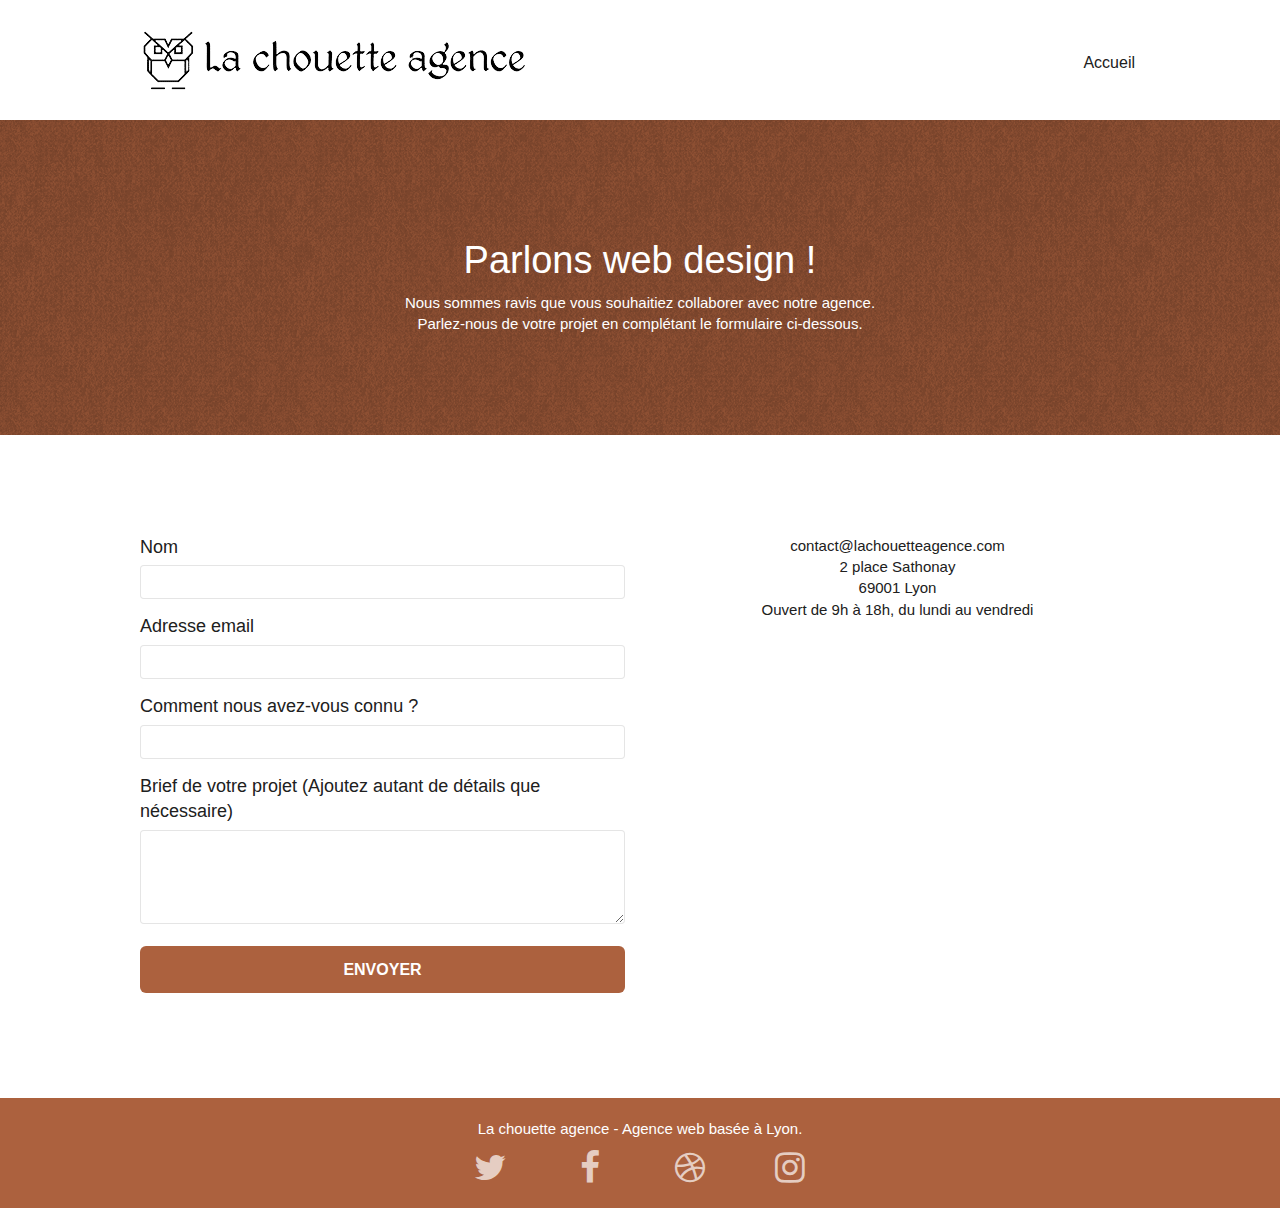
==== contact.html @ 0c772c14 "modif semantique" ====
<!doctype html>
<html lang="fr">

<head>
	<meta charset="utf-8">
	<meta name="description"
		content="La Chouette Agence est là pour vous accompagner dans vos différents projets : 
			Webdesign, création graphique sur mesure, charte graphique, responsive, 
			création de logo, création de site, newsletter, ergonomie web, etc - La Chouette Agence - Agence webdesign - Lyon." />
	<meta name="viewport" content="width=device-width, initial-scale=1.0, viewport-fit=cover">
	<link rel="shortcut icon" type="image/png" href="favicon.png">

	<!-- Latest compiled and minified CSS -->
	<link rel="stylesheet" type="text/css" href="./css/bootstrap.css">
	<link rel="stylesheet" type="text/css" href="style.css">
	<link rel="stylesheet" type="text/css" href="./css/font-awesome.css">
	<link rel="stylesheet" type="text/css" href="./css/et-line.css">

	<title>La chouette agence - Agence de Webdesign - Lyon</title>

	<!-- Analytics -->
	<!-- Global site tag (gtag.js) - Google Analytics -->
	<script async src="https://www.googletagmanager.com/gtag/js?id=UA-169346497-1"></script>
	<script>
		window.dataLayer = window.dataLayer || [];
		function gtag() { dataLayer.push(arguments); }
		gtag('js', new Date());

		gtag('config', 'UA-169346497-1');
	</script>
	<!-- Analytics END -->

</head>

<body>

	<!-- bloc-0 -->
	<header>
		<div class="bloc bgc-white l-bloc " id="bloc-0">
			<div class="container bloc-sm">
				<nav class="navbar row">
					<div class="navbar-header">
						<a class="navbar-brand" href="index.html"><img src="img/la-chouette-agence.png"
								alt="La chouette agence logo webdesign" /></a>
						<button id="nav-toggle" type="button" class="ui-navbar-toggle navbar-toggle"
							data-toggle="collapse" data-target=".navbar-1">
							<span class="sr-only">Toggle navigation</span><span class="icon-bar"></span><span
								class="icon-bar"></span><span class="icon-bar"></span>
						</button>
					</div>
					<div class="collapse navbar-collapse navbar-1 special-dropdown-nav">
						<ul class="site-navigation nav navbar-nav">
							<li>
								<a href="index.html">Accueil</a>
							</li>
						</ul>
					</div>
				</nav>
			</div>
		</div>
	</header>
	<!-- bloc-0 END -->

	<!-- Principal conteneur -->
	<main class="page-container">

		<!-- bloc-6 -->
		<section class="bloc bg-dots-bg bg-repeat bgc-atomic-tangerine d-bloc bloc-bg-texture texture-paper"
			id="bloc-6">
			<div class="container bloc-lg">
				<div class="row">
					<div class="col-sm-12">
						<h1 class="text-center hero-bloc-text tc-white">
							Parlons web design !
						</h1>
						<p class="text-center mg-lg tc-white tight-width-whitespace">
							Nous sommes ravis que vous souhaitiez collaborer avec notre agence.<br>
							Parlez-nous de votre projet en complétant le formulaire ci-dessous.
						</p>
					</div>
				</div>
			</div>
		</section>
		<!-- bloc-6 END -->

		<!-- bloc-7 -->
		<aside class="bloc bgc-white l-bloc" id="bloc-7">
			<div class="container bloc-lg">
				<div class="row">
					<div class="col-sm-6">
						<form id="form_1">
							<div class="form-group">
								<label for="name">
									Nom</label>
								<input id="name" class="form-control" required />

							</div>
							<div class="form-group">
								<label for="email">
									Adresse email</label>
								<input id="email" class="form-control" type="email" required />

							</div>
							<div class="form-group">
								<label for="informations">
									Comment nous avez-vous connu ?
								</label>
								<input id="informations" class="form-control" required />

							</div>
							<div class="form-group">
								<label for="message">
									Brief de votre projet (Ajoutez autant de détails que nécessaire)<br></label>
								<textarea id="message" class="form-control" rows="4" cols="50" required></textarea>

							</div>
							<button class="bloc-button btn btn-lg btn-block cta-hero btn-atomic-tangerine"
								type="submit">
								Envoyer
							</button>
						</form>
					</div>
					<div class="col-sm-6 text-center">
						<p>
							contact@lachouetteagence.com<br>2 place Sathonay<br> 69001 Lyon<br>Ouvert de 9h à 18h, du
							lundi
							au vendredi<br>
						</p>
					</div>
				</div>
			</div>
		</aside>
		<!-- bloc-7 END -->

		<!-- ScrollToTop Button -->
		<a class="bloc-button btn btn-d scrollToTop" onclick="scrollToTarget('1')"><span
				class="fa fa-chevron-up"></span></a>
		<!-- ScrollToTop Button END-->

	</main>
	<!-- Principal conteneur END -->

	<!-- Footer - bloc-8 -->
	<footer class="bloc bgc-atomic-tangerine d-bloc" id="bloc-8">
		<div class="container bloc-sm">
			<div class="row">
				<div class="col-sm-12">
					<p class="text-center white">
						La chouette agence - Agence web basée à Lyon.<br>
					</p>
					<div class="row row-no-gutters social">
						<div class="col-sm-3">
							<div class="text-center">
								<a aria-label="twitter" href="https://twitter.com/"><span
										class="fa fa-twitter icon-md"></span></a>
							</div>
						</div>
						<div class="col-sm-3">
							<div class="text-center">
								<a aria-label="facebook" href="https://www.facebook.com/"><span
										class="fa fa-facebook icon-md"></span></a>
							</div>
						</div>
						<div class="col-sm-3">
							<div class="text-center">
								<a aria-label="dribble" href="https://dribbble.com/"><span
										class="fa fa-dribbble icon-md"></span></a>
							</div>
						</div>
						<div class="col-sm-3">
							<div class="text-center">
								<a aria-label="instagram" href="https://www.instagram.com/"><span
										class="fa fa-instagram icon-md"></span></a>
							</div>
						</div>
					</div>
				</div>
			</div>
		</div>
	</footer>
	<!-- Footer - bloc-8 END -->

	<script defer src="https://cdnjs.cloudflare.com/ajax/libs/jquery/3.5.1/jquery.min.js"></script>
	<script defer src="https://maxcdn.bootstrapcdn.com/bootstrap/3.3.7/js/bootstrap.min.js"
		integrity="sha384-Tc5IQib027qvyjSMfHjOMaLkfuWVxZxUPnCJA7l2mCWNIpG9mGCD8wGNIcPD7Txa"
		crossorigin="anonymous"></script>
	<script defer src="./js/blocs.js"></script>
	<script defer src="./js/jqBootstrapValidation.js"></script>
	<script defer src="./js/formHandler.js"></script>

</body>

</html>
---- style.css ----
body {
    font-size: 18px;
    margin: 0;
    padding: 0;
    background: #FFF;
    overflow-x: hidden;
    -webkit-font-smoothing: antialiased;
    -moz-osx-font-smoothing: grayscale;
}

a,
button {
    transition: all .3s ease-in-out;
    outline: none!important;
}

a:hover {
    text-decoration: none;
    cursor: pointer;
}

#page-loading-blocs-notifaction {
    position: fixed;
    top: 0;
    bottom: 0;
    width: 100%;
    z-index: 100000;
    background: #FFFFFF url("img/pageload-spinner.gif") no-repeat center center;
}

.bloc {
    width: 100%;
    clear: both;
    background: 50% 50% no-repeat;
    padding: 0 50px;
    -webkit-background-size: cover;
    -moz-background-size: cover;
    -o-background-size: cover;
    background-size: cover;
    position: relative;
}

.bloc .container {
    padding-left: 0;
    padding-right: 0;
}

.bloc-lg {
    padding: 100px 50px;
}

.bloc-md {
    padding: 50px;
}

.bloc-sm {
    padding: 20px 50px;
}

.bg-center,
.bg-l-edge,
.bg-r-edge,
.bg-t-edge,
.bg-b-edge,
.bg-tl-edge,
.bg-bl-edge,
.bg-tr-edge,
.bg-br-edge,
.bg-repeat {
    -webkit-background-size: auto!important;
    -moz-background-size: auto!important;
    -o-background-size: auto!important;
    background-size: auto!important;
}

.bg-repeat {
    background: repeat;
}

.bg-t-edge {
    background: top no-repeat;
}

.bloc-bg-texture::before {
    content: "";
    background-size: 2px 2px;
    position: absolute;
    top: 0;
    bottom: 0;
    left: 0;
    right: 0;
}

.texture-paper::before {
    background: url("img/texture-paper.png");
    background-size: 280px 280px;
}

.b-parallax {
    background-attachment: fixed;
}

.d-bloc {
    color: rgba(255, 255, 255, 0.7);
}

.d-bloc button:hover {
    color: rgba(255, 255, 255, .9);
}

.d-bloc .icon-round,
.d-bloc .icon-square,
.d-bloc .icon-rounded,
.d-bloc .icon-semi-rounded-a,
.d-bloc .icon-semi-rounded-b {
    border-color: rgba(255, 255, 255, .9);
}

.d-bloc .divider-h span {
    border-color: rgba(255, 255, 255, .2);
}

.d-bloc .a-btn,
.d-bloc .navbar a,
.d-bloc .navbar-brand,
.d-bloc a .icon-sm,
.d-bloc a .icon-md,
.d-bloc a .icon-lg,
.d-bloc a .icon-xl,
.d-bloc h1 a,
.d-bloc h2 a,
.d-bloc h3 a,
.d-bloc h4 a,
.d-bloc h5 a,
.d-bloc h6 a,
.d-bloc p a {
    color: rgba(255, 255, 255, .7);
}

.d-bloc .a-btn:hover,
.d-bloc .navbar a:hover,
.d-bloc .navbar-brand:hover,
.d-bloc a:hover .icon-sm,
.d-bloc a:hover .icon-md,
.d-bloc a:hover .icon-lg,
.d-bloc a:hover .icon-xl,
.d-bloc h1 a:hover,
.d-bloc h2 a:hover,
.d-bloc h3 a:hover,
.d-bloc h4 a:hover,
.d-bloc h5 a:hover,
.d-bloc h6 a:hover,
.d-bloc p a:hover {
    color: rgba(255, 255, 255, 1);
}

.d-bloc .navbar-toggle .icon-bar {
    background: rgba(255, 255, 255, 1);
}

.d-bloc .btn-wire,
.d-bloc .btn-wire:hover {
    color: rgba(255, 255, 255, 1);
    border-color: rgba(255, 255, 255, 1);
}

.d-bloc .panel {
    color: rgba(0, 0, 0, .5);
}

.d-bloc .panel button:hover {
    color: rgba(0, 0, 0, .7);
}

.d-bloc .panel icon {
    border-color: rgba(0, 0, 0, .7);
}

.d-bloc .panel .divider-h span {
    border-color: rgba(0, 0, 0, .1);
}

.d-bloc .panel .a-btn {
    color: rgba(0, 0, 0, .6);
}

.d-bloc .panel .a-btn:hover {
    color: rgba(0, 0, 0, 1);
}

.d-bloc .panel .btn-wire,
.d-bloc .panel .btn-wire:hover {
    color: rgba(0, 0, 0, .7);
    border-color: rgba(0, 0, 0, .3);
}

.d-bloc .panel,
.l-bloc {
    color: rgba(0, 0, 0, .5);
}

.d-bloc .panel button:hover,
.l-bloc button:hover {
    color: rgba(0, 0, 0, .7);
}

.l-bloc .icon-round,
.l-bloc .icon-square,
.l-bloc .icon-rounded,
.l-bloc .icon-semi-rounded-a,
.l-bloc .icon-semi-rounded-b {
    border-color: rgba(0, 0, 0, .7);
}

.d-bloc .panel .divider-h span,
.l-bloc .divider-h span {
    border-color: rgba(0, 0, 0, .1);
}

.d-bloc .panel .a-btn,
.l-bloc .a-btn,
.l-bloc .navbar a,
.l-bloc .navbar-brand,
.l-bloc a .icon-sm,
.l-bloc a .icon-md,
.l-bloc a .icon-lg,
.l-bloc a .icon-xl,
.l-bloc h1 a,
.l-bloc h2 a,
.l-bloc h3 a,
.l-bloc h4 a,
.l-bloc h5 a,
.l-bloc h6 a,
.l-bloc p a {
    color: rgba(0, 0, 0, .6);
}

.d-bloc .panel .a-btn:hover,
.l-bloc .a-btn:hover,
.l-bloc .navbar a:hover,
.l-bloc .navbar-brand:hover,
.l-bloc a:hover .icon-sm,
.l-bloc a:hover .icon-md,
.l-bloc a:hover .icon-lg,
.l-bloc a:hover .icon-xl,
.l-bloc h1 a:hover,
.l-bloc h2 a:hover,
.l-bloc h3 a:hover,
.l-bloc h4 a:hover,
.l-bloc h5 a:hover,
.l-bloc h6 a:hover,
.l-bloc p a:hover {
    color: rgba(0, 0, 0, 1);
}

.l-bloc .navbar-toggle .icon-bar {
    color: rgba(0, 0, 0, .6);
}

.d-bloc .panel .btn-wire,
.d-bloc .panel .btn-wire:hover,
.l-bloc .btn-wire,
.l-bloc .btn-wire:hover {
    color: rgba(0, 0, 0, .7);
    border-color: rgba(0, 0, 0, .3);
}

.voffset {
    margin-top: 30px;
}

.voffset-lg {
    margin-top: 80px;
}

.row-no-gutters {
    margin-right: 0;
    margin-left: 0;
}

.row.row-no-gutters > [class^="col-"],
.row.row-no-gutters > [class*=" col-"] {
    padding-right: 0;
    padding-left: 0;
}

#bloc-1-hero h1 {
    font-size: 40px;
}

.navbar {
    margin-bottom: 0;
    z-index: 1;
}

.navbar-brand {
    height: auto;
    padding: 3px 15px;
    font-size: 25px;
    font-weight: normal;
    font-weight: 600;
    line-height: 44px;
}

.navbar-brand img {
    max-height: 200px;
    margin: 0 5px 0 0;
    display: inline;
}

.navbar-brand img[src$=svg] {
    min-width: 100px;
}

.nav-center .navbar-brand img {
    margin: 0;
}

.navbar .nav {
    padding-top: 2px;
    margin-right: -16px;
    float: right;
    z-index: 1;
}

.nav > li {
    float: left;
    margin-top: 4px;
    font-size: 16px;
}

.navbar-nav .open .dropdown-menu > li > a {
    text-align: inherit;
}

.nav > li a:hover,
.nav > li a:focus {
    background: transparent;
}

.navbar-toggle {
    margin: 10px 10px 0 0;
    border: 0px;
}

.navbar-toggle:hover {
    background: transparent!important;
}

.navbar-toggle .icon-bar {
    background-color: rgba(0, 0, 0, .5);
    width: 26px;
}

.nav-invert .navbar .nav {
    float: left;
}

.nav-invert .navbar-header,
.nav-invert .navbar-brand {
    float: right;
    position: relative;
    z-index: 2;
}

@media (min-width: 768px) {
    .site-navigation {
        position: absolute;
        top: 50%;
        right: 20px;
        transform: translate(0, -50%);
        -webkit-transform: translateY(-50%);
    }
    .nav > li .dropdown-menu a,
    .nav > li .dropdown-menu a:hover {
        color: #484848;
    }
    .nav-invert .site-navigation {
        left: 0;
        right: 0;
    }
    .nav-center {
        text-align: center;
    }
    .nav-center .navbar-header {
        width: 100%;
    }
    .nav-center .navbar-header,
    .nav-center .navbar-brand,
    .nav-center .nav > li {
        float: none;
        display: inline-block;
    }
    .nav-center .site-navigation {
        position: relative;
        width: 100%;
        right: 0;
        margin-right: 0px;
        margin-top: 20px;
    }
    .nav-center.mini-nav .navbar-toggle {
        float: none;
        margin: 10px auto 0;
    }
}

.nav > li > .dropdown a {
    background: none!important;
    display: block;
    padding: 14px 15px;
}

nav .caret {
    margin: 0 5px;
}

.dropdown-menu .dropdown-menu {
    top: -8px;
    left: 100%;
}

.dropdown-menu .dropmenu-flow-right {
    top: 100%;
    left: 0;
    margin-left: -1px;
    border-top-left-radius: 0;
    border-top-right-radius: 0;
}

.dropdown-menu .dropdown span {
    border: 4px solid black;
    border-top-color: transparent;
    border-right-color: transparent;
    border-bottom-color: transparent;
    margin: 6px -5px 0 0!important;
    float: right;
}

.mg-md {
    margin-top: 10px;
    margin-bottom: 20px;
}

.mg-lg {
    margin-top: 10px;
    margin-bottom: 40px;
}

.btn {
    margin: 0 5px 5px 0;
}

.btn.pull-right {
    margin: 0 0 5px 5px;
}

.btn-d,
.btn-d:hover,
.btn-d:focus {
    color: #FFF;
    background: rgba(0, 0, 0, .3);
}

button {
    outline: none!important;
}

.btn-rd {
    border-radius: 40px;
}

.btn-clean {
    border: 1px solid rgba(0, 0, 0, .08);
    border-bottom-color: rgba(0, 0, 0, .1);
    text-shadow: 0 1px 0 rgba(0, 0, 1, .1);
    box-shadow: 0 1px 3px rgba(0, 0, 1, .25), inset 0 1px 0 0 rgba(255, 255, 255, .15);
}

.icon-md {
    font-size: 35px!important;
}

.icon-lg {
    font-size: 80px!important;
}

.sm-shadow {
    text-shadow: 0 1px 2px rgba(0, 0, 0, .3);
}

.panel-sq,
.panel-sq .panel-heading,
.panel-sq .panel-footer {
    border-radius: 0;
}

.panel-rd {
    border-radius: 30px;
}

.panel-rd .panel-heading {
    border-radius: 29px 29px 0 0;
}

.panel-rd .panel-footer {
    border-radius: 0 0 29px 29px;
}

.form-control {
    border-color: rgba(0, 0, 0, .1);
    box-shadow: none;
}

.scrollToTop {
    width: 40px;
    height: 40px;
    position: fixed;
    bottom: 20px;
    right: 20px;
    opacity: 0;
    z-index: 500;
    transition: all .3s ease-in-out;
}

.scrollToTop span {
    margin-top: 6px;
}

.showScrollTop {
    font-size: 14px;
    opacity: 1;
}

a[data-lightbox] {
    position: relative;
    display: block;
    text-align: center;
}

a[data-lightbox]:hover::before {
    content: "+";
    font-family: "HelveticaNeue-Light", "Helvetica Neue Light", "Helvetica Neue", Helvetica, Arial;
    font-size: 32px;
    width: 50px;
    height: 50px;
    margin-left: -25px;
    border-radius: 50%;
    background: rgba(0, 0, 0, .6);
    color: #FFF;
    font-weight: 100;
    z-index: 1;
    position: absolute;
    top: 50%;
    transform: translateY(-50%);
    -webkit-transform: translateY(-50%);
}

a[data-lightbox]:hover img {
    opacity: 0.6;
    -webkit-animation-fill-mode: none;
    animation-fill-mode: none;
}

#lightbox-modal {
    display: flex;
    align-items: center;
}

#lightbox-modal .modal-dialog {
    width: 90%;
    max-width: 900px;
    margin: 0 auto 0;
}

#lightbox-modal .modal-dialog img {
    max-height: 90vh;
    margin: 0 auto;
}

.lightbox-caption {
    padding: 20px;
    color: #FFF;
    background: rgba(0, 0, 0, .5);
    position: absolute;
    left: 15px;
    right: 15px;
    bottom: 5px;
}

.close-lightbox {
    color: #FFF;
    font-size: 30px;
    position: absolute;
    top: 20px;
    right: 20px;
    z-index: 20;
    background: rgba(0, 0, 0, .5);
    border: none;
    line-height: 30px;
    padding: 0 9px 5px;
    opacity: 0.3;
}

.close-lightbox:hover,
.next-lightbox:hover,
.prev-lightbox:hover {
    opacity: 1.0;
    color: #FFF;
}

.next-lightbox,
.prev-lightbox {
    font-size: 20px;
    color: rgba(255, 255, 255, .9);
    background: rgba(0, 0, 0, .5);
    transition: all .2s ease-in-out;
    position: absolute;
    top: 45%;
    z-index: 1;
    opacity: 0.4;
}

.next-lightbox {
    padding: 6px 8px 1px 13px;
    right: 25px;
}

.prev-lightbox {
    padding: 6px 13px 1px 10px;
    left: 25px;
}

.snapshot-lb .modal-body {
    padding-bottom: 45px;
}

.snapshot-lb .lightbox-caption {
    padding: 0;
    color: rgba(0, 0, 0, .5);
    background: none;
}

h1,
h2,
h3,
h4,
h5,
h6,
p,
label,
blockquote,
.btn,
a {
    font-family: "helvetica";
    font-weight: 400;
    color: #202020!important;
}

.container {
    max-width: 1000px;
}

.hero-bloc-text {
    font-size: 38px;
}

.hero-bloc-text-sub {
    font-size: 36px;
}

.statement-bloc-text {
    line-height: 26px;
    font-style: italic;
    font-size: 20px;
    text-align: center;
    font-weight: lighter;
    max-width: 520px;
    margin: auto auto auto auto;
}

p {
    font-size: 15px;
}

.tight-width-whitespace {
    max-width: 600px;
    margin: auto auto auto auto;
}

.h1 {
    font-size: 30px;
    font-family: "Open Sans";
}

.cta-hero {
    margin-top: 22px;
    color: #FFFFFF!important;
    text-transform: uppercase;
    padding: 12px 28px 12px 28px;
    font-size: 16px;
    font-weight: 700;
}

.social {
    max-width: 400px;
    margin: auto auto auto auto;
}

h2 {
    font-size: 25px;
    line-height: 1.4em;
}

h3 {
    font-size: 20px;
    text-transform: uppercase;
    font-weight: 700;
    color: #333333!important;
}

.med-width-whitespace {
    max-width: 800px;
    margin: auto auto auto auto;
    box-shadow: 0px 0px 0px #000000;
}

h1 {
    color: #333333!important;
}

h4 {
    color: #333333!important;
}

.icons {
    margin-bottom: 14px;
    margin-top: 24px;
}

.white {
    color: #FFFFFF!important;
}

.portfolio-thumb {
    margin-bottom: 24px;
}

.portfolio-row {
    margin-bottom: 44px;
    margin-top: 50px;
}

.avatar {
    box-shadow: 0px 4px 9px rgba(0, 0, 0, 0.3);
}

.black-background {
    background-color: rgba(34, 34, 33, 0.7);
    padding: 40px 40px 40px 40px;
}

.bold-link {
    font-weight: 900;
    text-decoration: underline!important;
}

.bgc-white {
    background-color: #FFFFFF;
}

.bgc-dark-slate-blue {
    background-color: #364577;
}

.bgc-atomic-tangerine {
    background-color: #AC613E;
}

.tc-white {
    color: #ffffff!important;
}

.btn-atomic-tangerine {
    background: #ac613e;
    color: #FFFFFF!important;
}

.btn-atomic-tangerine:hover {
    background: #914E36!important;
    color: #FFFFFF!important;
}

.ltc-white {
    color: #FFFFFF!important;
}

.ltc-white:hover {
    color: #cccccc!important;
}

.ltc-atomic-tangerine {
    color: #AC613E!important;
}

.ltc-atomic-tangerine:hover {
    color: #914E36!important;
}

.icon-dark-slate-blue {
    color: #364577!important;
    border-color: #364577!important;
}

.bg-dots-bg {
    background-image: url("img/dots-bg.png");
}

.bg-lines-h2-bg {
    background-image: url("img/lines-h2-bg.png");
}

.bg-banniere {
    background-image: url("img/la-chouette-agence-banniere.jpg");
}

.bg-presentation {
    background-image: url("img/image-de-presentation.jpg");
}


@media (max-width: 1024px) {
    .bloc {
        padding-left: 20px;
        padding-right: 20px;
    }
    .bloc.full-width-bloc,
    .bloc-tile-2.full-width-bloc .container,
    .bloc-tile-3.full-width-bloc .container,
    .bloc-tile-4.full-width-bloc .container {
        padding-left: 0;
        padding-right: 0;
    }
}

@media (max-width: 992px) and (min-width: 768px) {
    .navbar .nav {
        max-width: 80%
    }
    .nav-center.navbar .nav {
        max-width: 100%
    }
}

@media only screen and (min-width: 768px) and (max-width: 1024px) and (orientation: landscape) {
    .b-parallax {
        background-attachment: scroll;
    }
}

@media only screen and (min-width: 1024px) and (max-width: 1366px) and (-webkit-min-device-pixel-ratio: 1.5) {
    .b-parallax {
        background-attachment: scroll;
    }
}

@media (max-width: 991px) {
    .container {
        width: 100%;
    }
    .b-parallax {
        background-attachment: scroll;
    }
    .page-container,
    #hero-bloc {
        overflow-x: hidden;
        position: relative;
    }
    .bloc-group,
    .bloc-group .bloc {
        display: block;
        width: 100%;
    }
    .bloc-fill-screen .fill-bloc-top-edge,
    .bloc-fill-screen .fill-bloc-bottom-edge {
        padding: 0 20px;
    }
}

@media (max-width: 767px) {
    .page-container {
        overflow-x: hidden;
        position: relative;
    }
    h1,
    h2,
    h3,
    h4,
    h5,
    h6,
    p,
    #disqus_thread {
        padding-left: 10px!important;
        padding-right: 10px!important;
    }
    .b-parallax {
        background-attachment: scroll;
    }

    /* Ajout code pour améliorer responsive */

    .black-background {
        padding: 40px 0;
    }
    .cta-hero {
        padding: 10px;
    }
    .img-responsive {
        margin: auto;
    }
    /* Fin ajout code pour améliorer responsive */

    .navbar .nav {
        padding-top: 0;
        border-top: 1px solid rgba(0, 0, 0, .2);
        float: none!important;
    }
    .navbar.row {
        margin-left: 0;
        margin-right: 0;
    }
    .site-navigation {
        position: inherit;
        transform: none;
        -webkit-transform: none;
        -ms-transform: none;
    }
    .nav > li {
        margin-top: 0;
        border-bottom: 1px solid rgba(0, 0, 0, .1);
        background: rgba(0, 0, 0, .05);
        text-align: left;
        padding-left: 15px;
        width: 100%;
    }
    .nav > li:hover {
        background: rgba(0, 0, 0, .08);
    }
    .dropdown .dropdown a .caret {
        float: none;
        margin: 5px 0 0 10px!important;
        border: 4px solid black;
        border-bottom-color: transparent;
        border-right-color: transparent;
        border-left-color: transparent;
    }
    #hero-bloc .navbar .nav {
        background: rgba(0, 0, 0, .8);
    }
    #hero-bloc .navbar .nav a {
        color: rgba(255, 255, 255, .6);
    }
    .hero {
        padding: 50px 0;
    }
    .hero-nav {
        left: -1px;
        right: -1px;
    }
    .navbar-collapse {
        padding: 0;
        overflow-x: hidden;
        -webkit-box-shadow: none;
        box-shadow: none;
    }
    .navbar-brand img {
        max-height: 40px;
        width: auto;
    }
    .nav-invert .navbar-header {
        float: none;
        width: 100%;
    }
    .nav-invert .navbar-toggle {
        float: left;
        margin-left: 10px;
    }
    .bloc {
        padding-left: 0;
        padding-right: 0;
    }
    .bloc-xxl,
    .bloc-xl,
    .bloc-lg {
        padding: 40px 0;
    }
    .bloc-sm,
    .bloc-md {
        padding-left: 0;
        padding-right: 0;
    }
    .bloc-tile-2 .container,
    .bloc-tile-3 .container,
    .bloc-tile-4 .container,
    .bloc-fill-screen .fill-bloc-top-edge,
    .bloc-fill-screen .fill-bloc-bottom-edge {
        padding-left: 0;
        padding-right: 0;
    }
    .a-block {
        padding: 0 10px;
    }
    .btn-dwn {
        display: none;
    }
    .voffset {
        margin-top: 5px;
    }
    .voffset-md {
        margin-top: 20px;
    }
    .voffset-lg {
        margin-top: 30px;
    }
    form {
        padding: 5px;
    }
    .close-lightbox {
        display: inline-block;
    }
    .blocsapp-device-iphone5 {
        background-size: 216px 425px;
        padding-top: 60px;
        width: 216px;
        height: 425px;
    }
    .blocsapp-device-iphone5 img {
        width: 180px;
        height: 320px;
    }
}

@media (max-width: 400px) {
    .bloc {
        padding-left: 0;
        padding-right: 0;
    }
    /* Ajout de position et margin pour un affichage correct responsive des photos du portfolilio */
    .lightbox-caption {
        margin: 5px;
        bottom: 0;
    }
}

@media (max-width: 767px) {
    .bloc-mob-center-text {
        text-align: center;
    }
}
---- css/et-line.css ----
@font-face {
    font-family: et-line;
    src: url(../fonts/et-line.eot);
    src: url(../fonts/et-line.eot?#iefix) format('embedded-opentype'), url(../fonts/et-line.woff) format('woff'), url(../fonts/et-line.ttf) format('truetype'), url(../fonts/et-line.svg#et-line) format('svg');
    font-weight: 400;
    font-style: normal;
    font-display: swap;
}

.et-icon-adjustments,
.et-icon-alarmclock,
.et-icon-anchor,
.et-icon-aperture,
.et-icon-attachment,
.et-icon-bargraph,
.et-icon-basket,
.et-icon-beaker,
.et-icon-bike,
.et-icon-book-open,
.et-icon-briefcase,
.et-icon-browser,
.et-icon-calendar,
.et-icon-camera,
.et-icon-caution,
.et-icon-chat,
.et-icon-circle-compass,
.et-icon-clipboard,
.et-icon-clock,
.et-icon-cloud,
.et-icon-compass,
.et-icon-desktop,
.et-icon-dial,
.et-icon-document,
.et-icon-documents,
.et-icon-download,
.et-icon-dribbble,
.et-icon-edit,
.et-icon-envelope,
.et-icon-expand,
.et-icon-facebook,
.et-icon-flag,
.et-icon-focus,
.et-icon-gears,
.et-icon-genius,
.et-icon-gift,
.et-icon-global,
.et-icon-globe,
.et-icon-googleplus,
.et-icon-grid,
.et-icon-happy,
.et-icon-hazardous,
.et-icon-heart,
.et-icon-hotairballoon,
.et-icon-hourglass,
.et-icon-key,
.et-icon-laptop,
.et-icon-layers,
.et-icon-lifesaver,
.et-icon-lightbulb,
.et-icon-linegraph,
.et-icon-linkedin,
.et-icon-lock,
.et-icon-magnifying-glass,
.et-icon-map,
.et-icon-map-pin,
.et-icon-megaphone,
.et-icon-mic,
.et-icon-mobile,
.et-icon-newspaper,
.et-icon-notebook,
.et-icon-paintbrush,
.et-icon-paperclip,
.et-icon-pencil,
.et-icon-phone,
.et-icon-picture,
.et-icon-pictures,
.et-icon-piechart,
.et-icon-presentation,
.et-icon-pricetags,
.et-icon-printer,
.et-icon-profile-female,
.et-icon-profile-male,
.et-icon-puzzle,
.et-icon-quote,
.et-icon-recycle,
.et-icon-refresh,
.et-icon-ribbon,
.et-icon-rss,
.et-icon-sad,
.et-icon-scissors,
.et-icon-scope,
.et-icon-search,
.et-icon-shield,
.et-icon-speedometer,
.et-icon-strategy,
.et-icon-streetsign,
.et-icon-tablet,
.et-icon-target,
.et-icon-telescope,
.et-icon-toolbox,
.et-icon-tools,
.et-icon-tools-2,
.et-icon-trophy,
.et-icon-tumblr,
.et-icon-twitter,
.et-icon-upload,
.et-icon-video,
.et-icon-wallet,
.et-icon-wine {
    font-family: et-line;
    speak: none;
    font-style: normal;
    font-weight: 400;
    font-variant: normal;
    text-transform: none;
    line-height: 1;
    -webkit-font-smoothing: antialiased;
    -moz-osx-font-smoothing: grayscale;
    display: inline-block
}

.et-icon-mobile:before {
    content: "\e000"
}

.et-icon-laptop:before {
    content: "\e001"
}

.et-icon-desktop:before {
    content: "\e002"
}

.et-icon-tablet:before {
    content: "\e003"
}

.et-icon-phone:before {
    content: "\e004"
}

.et-icon-document:before {
    content: "\e005"
}

.et-icon-documents:before {
    content: "\e006"
}

.et-icon-search:before {
    content: "\e007"
}

.et-icon-clipboard:before {
    content: "\e008"
}

.et-icon-newspaper:before {
    content: "\e009"
}

.et-icon-notebook:before {
    content: "\e00a"
}

.et-icon-book-open:before {
    content: "\e00b"
}

.et-icon-browser:before {
    content: "\e00c"
}

.et-icon-calendar:before {
    content: "\e00d"
}

.et-icon-presentation:before {
    content: "\e00e"
}

.et-icon-picture:before {
    content: "\e00f"
}

.et-icon-pictures:before {
    content: "\e010"
}

.et-icon-video:before {
    content: "\e011"
}

.et-icon-camera:before {
    content: "\e012"
}

.et-icon-printer:before {
    content: "\e013"
}

.et-icon-toolbox:before {
    content: "\e014"
}

.et-icon-briefcase:before {
    content: "\e015"
}

.et-icon-wallet:before {
    content: "\e016"
}

.et-icon-gift:before {
    content: "\e017"
}

.et-icon-bargraph:before {
    content: "\e018"
}

.et-icon-grid:before {
    content: "\e019"
}

.et-icon-expand:before {
    content: "\e01a"
}

.et-icon-focus:before {
    content: "\e01b"
}

.et-icon-edit:before {
    content: "\e01c"
}

.et-icon-adjustments:before {
    content: "\e01d"
}

.et-icon-ribbon:before {
    content: "\e01e"
}

.et-icon-hourglass:before {
    content: "\e01f"
}

.et-icon-lock:before {
    content: "\e020"
}

.et-icon-megaphone:before {
    content: "\e021"
}

.et-icon-shield:before {
    content: "\e022"
}

.et-icon-trophy:before {
    content: "\e023"
}

.et-icon-flag:before {
    content: "\e024"
}

.et-icon-map:before {
    content: "\e025"
}

.et-icon-puzzle:before {
    content: "\e026"
}

.et-icon-basket:before {
    content: "\e027"
}

.et-icon-envelope:before {
    content: "\e028"
}

.et-icon-streetsign:before {
    content: "\e029"
}

.et-icon-telescope:before {
    content: "\e02a"
}

.et-icon-gears:before {
    content: "\e02b"
}

.et-icon-key:before {
    content: "\e02c"
}

.et-icon-paperclip:before {
    content: "\e02d"
}

.et-icon-attachment:before {
    content: "\e02e"
}

.et-icon-pricetags:before {
    content: "\e02f"
}

.et-icon-lightbulb:before {
    content: "\e030"
}

.et-icon-layers:before {
    content: "\e031"
}

.et-icon-pencil:before {
    content: "\e032"
}

.et-icon-tools:before {
    content: "\e033"
}

.et-icon-tools-2:before {
    content: "\e034"
}

.et-icon-scissors:before {
    content: "\e035"
}

.et-icon-paintbrush:before {
    content: "\e036"
}

.et-icon-magnifying-glass:before {
    content: "\e037"
}

.et-icon-circle-compass:before {
    content: "\e038"
}

.et-icon-linegraph:before {
    content: "\e039"
}

.et-icon-mic:before {
    content: "\e03a"
}

.et-icon-strategy:before {
    content: "\e03b"
}

.et-icon-beaker:before {
    content: "\e03c"
}

.et-icon-caution:before {
    content: "\e03d"
}

.et-icon-recycle:before {
    content: "\e03e"
}

.et-icon-anchor:before {
    content: "\e03f"
}

.et-icon-profile-male:before {
    content: "\e040"
}

.et-icon-profile-female:before {
    content: "\e041"
}

.et-icon-bike:before {
    content: "\e042"
}

.et-icon-wine:before {
    content: "\e043"
}

.et-icon-hotairballoon:before {
    content: "\e044"
}

.et-icon-globe:before {
    content: "\e045"
}

.et-icon-genius:before {
    content: "\e046"
}

.et-icon-map-pin:before {
    content: "\e047"
}

.et-icon-dial:before {
    content: "\e048"
}

.et-icon-chat:before {
    content: "\e049"
}

.et-icon-heart:before {
    content: "\e04a"
}

.et-icon-cloud:before {
    content: "\e04b"
}

.et-icon-upload:before {
    content: "\e04c"
}

.et-icon-download:before {
    content: "\e04d"
}

.et-icon-target:before {
    content: "\e04e"
}

.et-icon-hazardous:before {
    content: "\e04f"
}

.et-icon-piechart:before {
    content: "\e050"
}

.et-icon-speedometer:before {
    content: "\e051"
}

.et-icon-global:before {
    content: "\e052"
}

.et-icon-compass:before {
    content: "\e053"
}

.et-icon-lifesaver:before {
    content: "\e054"
}

.et-icon-clock:before {
    content: "\e055"
}

.et-icon-aperture:before {
    content: "\e056"
}

.et-icon-quote:before {
    content: "\e057"
}

.et-icon-scope:before {
    content: "\e058"
}

.et-icon-alarmclock:before {
    content: "\e059"
}

.et-icon-refresh:before {
    content: "\e05a"
}

.et-icon-happy:before {
    content: "\e05b"
}

.et-icon-sad:before {
    content: "\e05c"
}

.et-icon-facebook:before {
    content: "\e05d"
}

.et-icon-twitter:before {
    content: "\e05e"
}

.et-icon-googleplus:before {
    content: "\e05f"
}

.et-icon-rss:before {
    content: "\e060"
}

.et-icon-tumblr:before {
    content: "\e061"
}

.et-icon-linkedin:before {
    content: "\e062"
}

.et-icon-dribbble:before {
    content: "\e063"
}
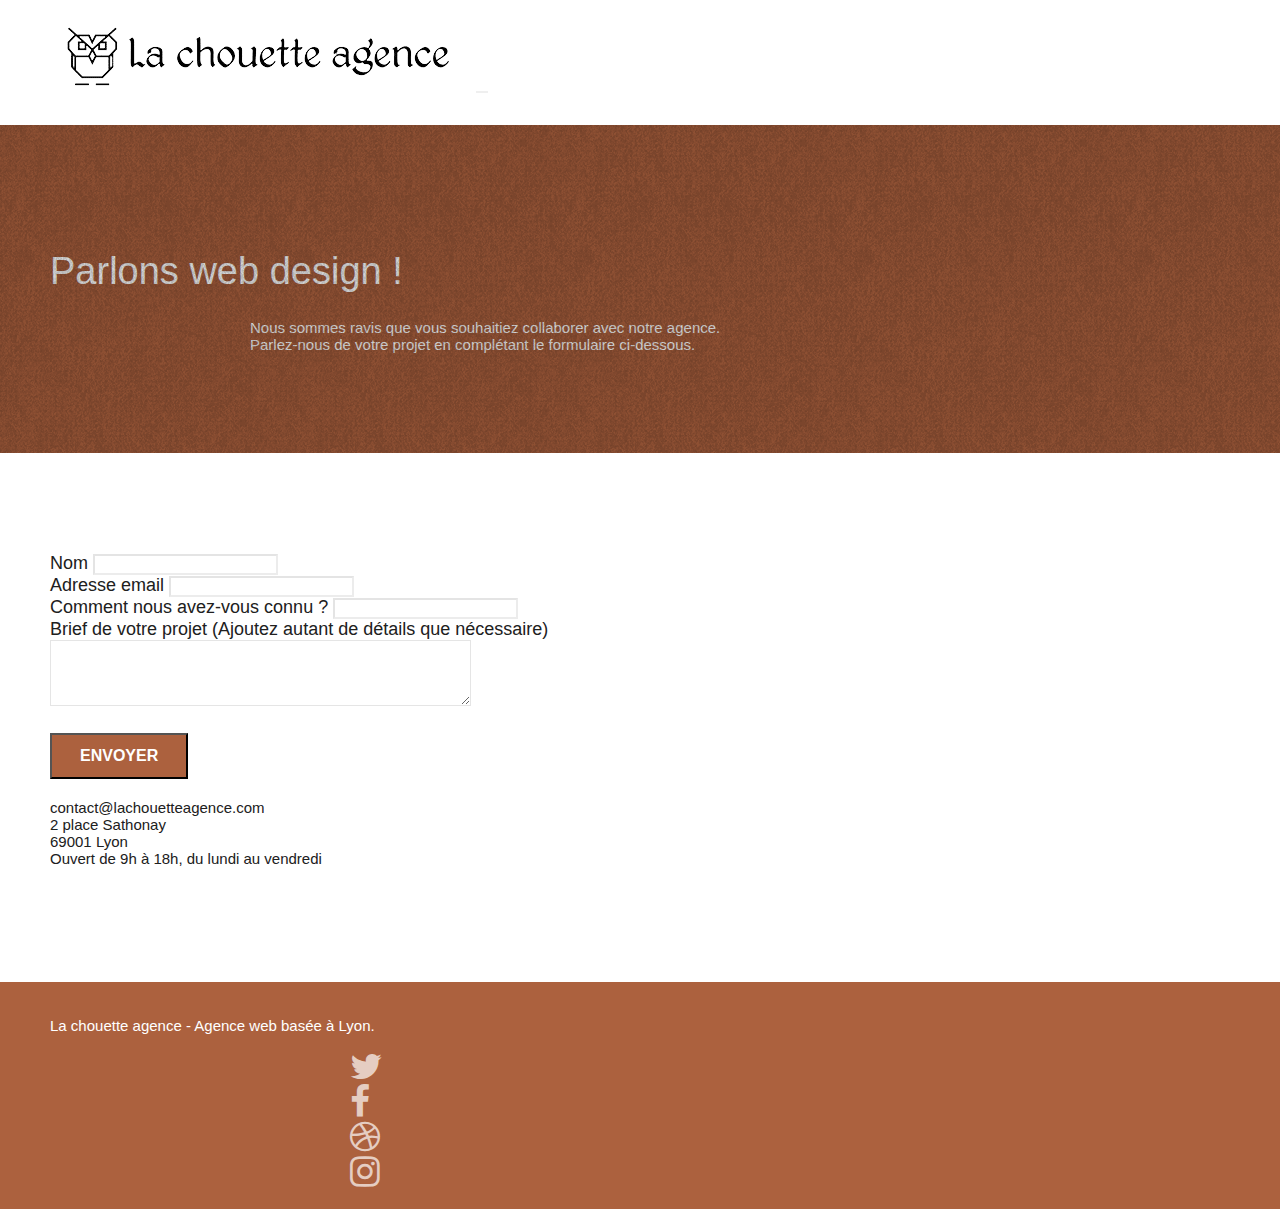
==== commit 6e18462c: "modif CDN" ====
--- a/contact.html
+++ b/contact.html
@@ -11,7 +11,8 @@
 	<link rel="shortcut icon" type="image/png" href="favicon.png">
 
 	<!-- Latest compiled and minified CSS -->
-	<link rel="stylesheet" type="text/css" href="./css/bootstrap.css">
+	<link href="https://stackpath.bootstrapcdn.com/bootstrap/4.5.0/css/bootstrap.min.css" rel="stylesheet"
+		integrity="sha384-9aIt2nRpC12Uk9gS9baDl411NQApFmC26EwAOH8WgZl5MYYxFfc+NcPb1dKGj7Sk" crossorigin="anonymous">
 	<link rel="stylesheet" type="text/css" href="style.css">
 	<link rel="stylesheet" type="text/css" href="./css/font-awesome.css">
 	<link rel="stylesheet" type="text/css" href="./css/et-line.css">
@@ -181,8 +182,8 @@
 	<!-- Footer - bloc-8 END -->
 
 	<script defer src="https://cdnjs.cloudflare.com/ajax/libs/jquery/3.5.1/jquery.min.js"></script>
-	<script defer src="https://maxcdn.bootstrapcdn.com/bootstrap/3.3.7/js/bootstrap.min.js"
-		integrity="sha384-Tc5IQib027qvyjSMfHjOMaLkfuWVxZxUPnCJA7l2mCWNIpG9mGCD8wGNIcPD7Txa"
+	<script defer src="https://stackpath.bootstrapcdn.com/bootstrap/4.5.0/js/bootstrap.min.js"
+		integrity="sha384-OgVRvuATP1z7JjHLkuOU7Xw704+h835Lr+6QL9UvYjZE3Ipu6Tp75j7Bh/kR0JKI"
 		crossorigin="anonymous"></script>
 	<script defer src="./js/blocs.js"></script>
 	<script defer src="./js/jqBootstrapValidation.js"></script>
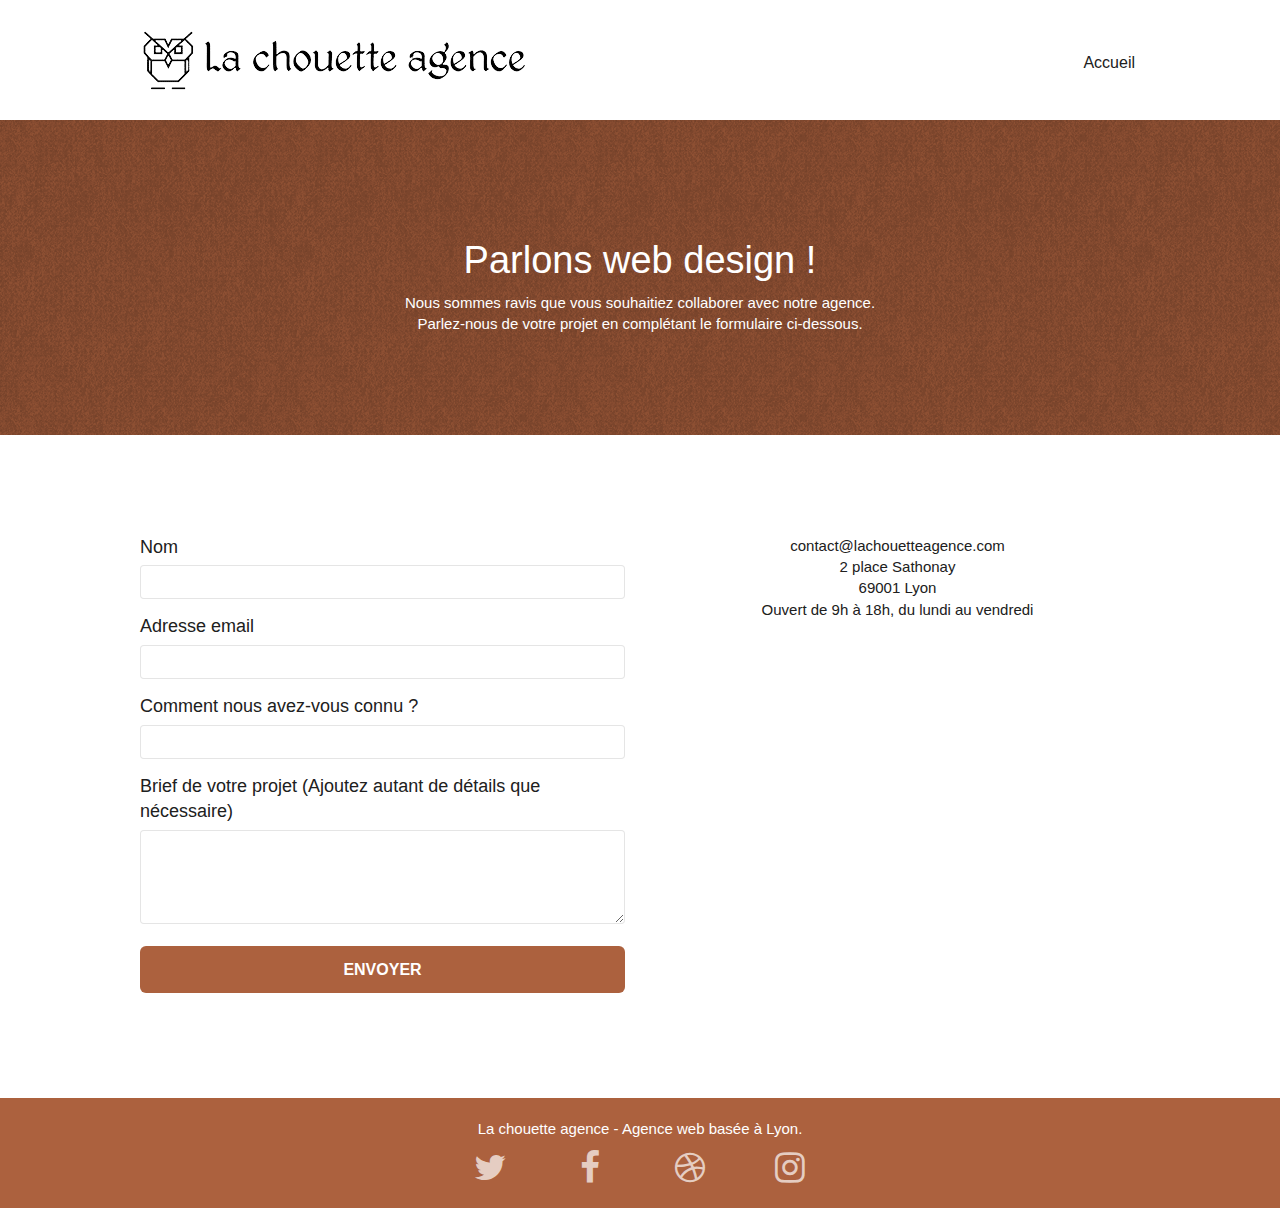
==== commit 983451e6: "Modif CDN" ====
--- a/contact.html
+++ b/contact.html
@@ -11,8 +11,7 @@
 	<link rel="shortcut icon" type="image/png" href="favicon.png">
 
 	<!-- Latest compiled and minified CSS -->
-	<link href="https://stackpath.bootstrapcdn.com/bootstrap/4.5.0/css/bootstrap.min.css" rel="stylesheet"
-		integrity="sha384-9aIt2nRpC12Uk9gS9baDl411NQApFmC26EwAOH8WgZl5MYYxFfc+NcPb1dKGj7Sk" crossorigin="anonymous">
+	<link rel="stylesheet" type="text/css" href="./css/bootstrap.css">
 	<link rel="stylesheet" type="text/css" href="style.css">
 	<link rel="stylesheet" type="text/css" href="./css/font-awesome.css">
 	<link rel="stylesheet" type="text/css" href="./css/et-line.css">
@@ -182,8 +181,8 @@
 	<!-- Footer - bloc-8 END -->
 
 	<script defer src="https://cdnjs.cloudflare.com/ajax/libs/jquery/3.5.1/jquery.min.js"></script>
-	<script defer src="https://stackpath.bootstrapcdn.com/bootstrap/4.5.0/js/bootstrap.min.js"
-		integrity="sha384-OgVRvuATP1z7JjHLkuOU7Xw704+h835Lr+6QL9UvYjZE3Ipu6Tp75j7Bh/kR0JKI"
+	<script defer src="https://maxcdn.bootstrapcdn.com/bootstrap/3.3.7/js/bootstrap.min.js"
+		integrity="sha384-Tc5IQib027qvyjSMfHjOMaLkfuWVxZxUPnCJA7l2mCWNIpG9mGCD8wGNIcPD7Txa"
 		crossorigin="anonymous"></script>
 	<script defer src="./js/blocs.js"></script>
 	<script defer src="./js/jqBootstrapValidation.js"></script>
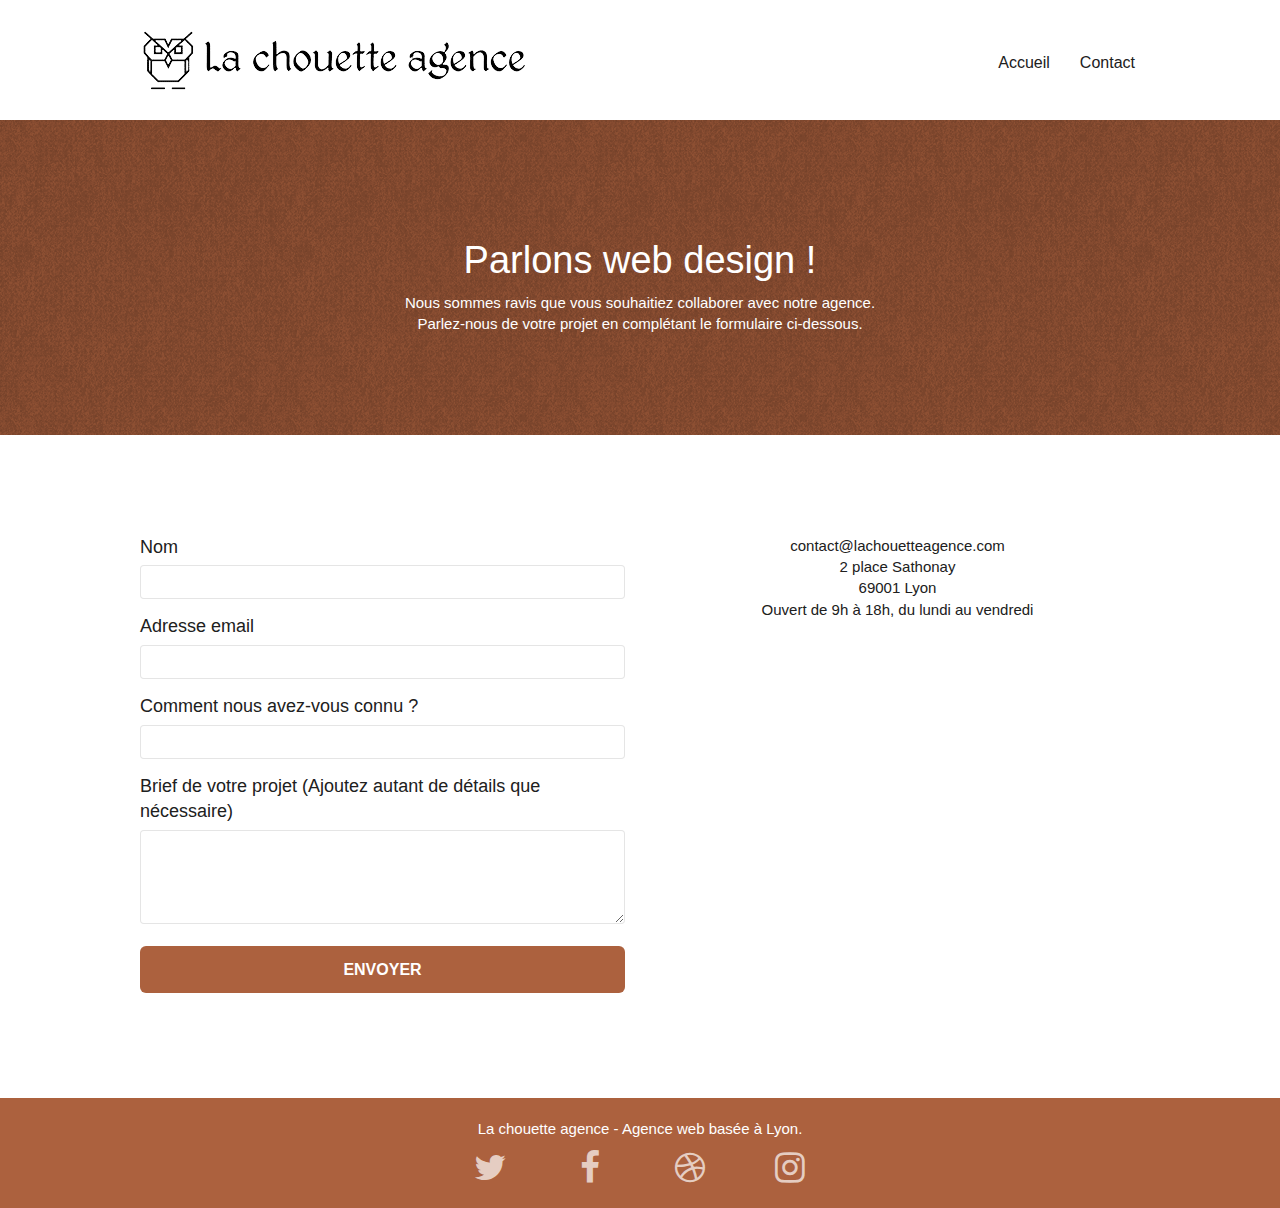
==== commit 8972bd6d: "ajout lien contact" ====
--- a/contact.html
+++ b/contact.html
@@ -11,7 +11,8 @@
 	<link rel="shortcut icon" type="image/png" href="favicon.png">
 
 	<!-- Latest compiled and minified CSS -->
-	<link rel="stylesheet" type="text/css" href="./css/bootstrap.css">
+	<link rel="stylesheet" href="https://maxcdn.bootstrapcdn.com/bootstrap/3.3.7/css/bootstrap.min.css"
+		integrity="sha384-BVYiiSIFeK1dGmJRAkycuHAHRg32OmUcww7on3RYdg4Va+PmSTsz/K68vbdEjh4u" crossorigin="anonymous">
 	<link rel="stylesheet" type="text/css" href="style.css">
 	<link rel="stylesheet" type="text/css" href="./css/font-awesome.css">
 	<link rel="stylesheet" type="text/css" href="./css/et-line.css">
@@ -52,6 +53,9 @@
 						<ul class="site-navigation nav navbar-nav">
 							<li>
 								<a href="index.html">Accueil</a>
+							</li>
+							<li>
+								<a href="contact.html">Contact</a>
 							</li>
 						</ul>
 					</div>
@@ -114,8 +118,8 @@
 								<textarea id="message" class="form-control" rows="4" cols="50" required></textarea>
 
 							</div>
-							<button class="bloc-button btn btn-lg btn-block cta-hero btn-atomic-tangerine"
-								type="submit">
+							<button class="bloc-button btn btn-lg btn-block cta-hero btn-atomic-tangerine" type="submit"
+								aria-label="Bouton envoyer">
 								Envoyer
 							</button>
 						</form>
@@ -180,13 +184,13 @@
 	</footer>
 	<!-- Footer - bloc-8 END -->
 
-	<script defer src="https://cdnjs.cloudflare.com/ajax/libs/jquery/3.5.1/jquery.min.js"></script>
-	<script defer src="https://maxcdn.bootstrapcdn.com/bootstrap/3.3.7/js/bootstrap.min.js"
+	<script src="https://cdnjs.cloudflare.com/ajax/libs/jquery/3.5.1/jquery.min.js"></script>
+	<script src="https://maxcdn.bootstrapcdn.com/bootstrap/3.3.7/js/bootstrap.min.js"
 		integrity="sha384-Tc5IQib027qvyjSMfHjOMaLkfuWVxZxUPnCJA7l2mCWNIpG9mGCD8wGNIcPD7Txa"
 		crossorigin="anonymous"></script>
-	<script defer src="./js/blocs.js"></script>
-	<script defer src="./js/jqBootstrapValidation.js"></script>
-	<script defer src="./js/formHandler.js"></script>
+	<script src="./js/blocs.js"></script>
+	<script src="./js/jqBootstrapValidation.js"></script>
+	<script src="./js/formHandler.js"></script>
 
 </body>
 
